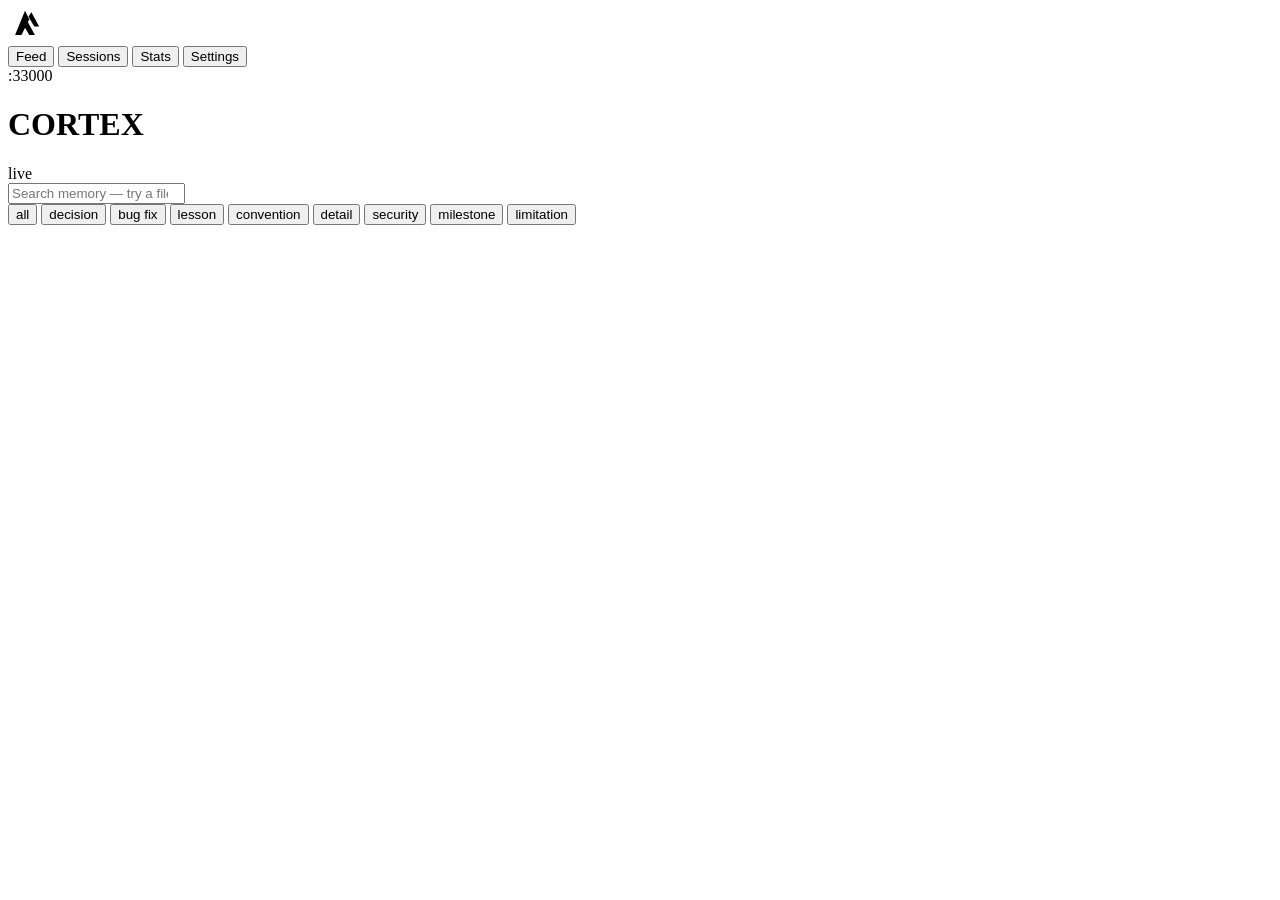
==== danzaboss/cortex/ui/static/index.html @ 1d63582b "feat(cortex): C2 web dashboard on port 33000 — ADUSON identity, live SSE feed - ui/server.py: stdlib" ====
<!DOCTYPE html>
<html lang="en">
<head>
<meta charset="utf-8">
<meta name="viewport" content="width=device-width, initial-scale=1">
<title>CORTEX — DANZA OS memory</title>
<link rel="icon" href="data:image/svg+xml,%3Csvg xmlns='http://www.w3.org/2000/svg' viewBox='0 0 48 48'%3E%3Cpolygon points='24,4 30,16 19,38 10,38' fill='%23c8102e'/%3E%3Cpolygon points='27,18 38,38 30,38 23,26' fill='%23c8102e'/%3E%3Cpolygon points='33,6 44,26 37,26 29,12' fill='%23e8354f'/%3E%3C/svg%3E">
<link rel="preconnect" href="https://fonts.googleapis.com">
<link rel="preconnect" href="https://fonts.gstatic.com" crossorigin>
<link href="https://fonts.googleapis.com/css2?family=Chakra+Petch:wght@600;700&family=IBM+Plex+Sans:wght@400;500;600&family=IBM+Plex+Mono:wght@400;500&display=swap" rel="stylesheet">
<link rel="stylesheet" href="/static/app.css">
</head>
<body>
<aside class="rail">
  <div class="mark" id="mark" title="CORTEX">
    <svg viewBox="0 0 48 48" width="34" height="34" aria-hidden="true">
      <polygon points="24,4 30,16 19,38 10,38" fill="var(--crimson)"/>
      <polygon points="27,18 38,38 30,38 23,26" fill="var(--crimson)"/>
      <polygon points="33,6 44,26 37,26 29,12" fill="var(--ember)"/>
    </svg>
  </div>
  <nav>
    <button class="nav-btn active" data-view="feed">Feed</button>
    <button class="nav-btn" data-view="sessions">Sessions</button>
    <button class="nav-btn" data-view="stats">Stats</button>
    <button class="nav-btn" data-view="settings">Settings</button>
  </nav>
  <div class="rail-foot mono">:33000</div>
</aside>

<main class="stage">
  <header class="topbar">
    <h1 class="wordmark">CORTEX</h1>
    <span class="project mono" id="project-name"></span>
    <div class="live" id="live-dot" title="live — updates as observations land">
      <span class="live-tri"></span><span class="live-label">live</span>
    </div>
    <input id="search" class="search" type="search"
           placeholder="Search memory — try a file, concept, or decision"
           autocomplete="off">
  </header>

  <!-- FEED -->
  <section class="view" id="view-feed">
    <div class="filters" id="filters">
      <button class="chip active" data-type="">all</button>
      <button class="chip" data-type="decision">decision</button>
      <button class="chip" data-type="bug_fix">bug fix</button>
      <button class="chip" data-type="lesson">lesson</button>
      <button class="chip" data-type="convention">convention</button>
      <button class="chip" data-type="impl_detail">detail</button>
      <button class="chip" data-type="security">security</button>
      <button class="chip" data-type="milestone">milestone</button>
      <button class="chip" data-type="limitation">limitation</button>
    </div>
    <div class="feed" id="feed"></div>
    <div class="empty" id="feed-empty" hidden>
      <p>No memories yet.</p>
      <p class="dim">Work a session and stop — CORTEX distills what mattered.
      Or write one now: <code>danza cortex observe</code></p>
    </div>
  </section>

  <!-- SESSIONS -->
  <section class="view" id="view-sessions" hidden>
    <table class="sessions-table">
      <thead><tr><th>session</th><th>status</th><th>started</th>
        <th class="num">events</th><th class="num">distilled</th><th>gate</th></tr></thead>
      <tbody id="sessions-body"></tbody>
    </table>
  </section>

  <!-- STATS -->
  <section class="view" id="view-stats" hidden>
    <div class="stat-grid" id="stat-grid"></div>
    <h2 class="section-label">Memory by type</h2>
    <div class="bars" id="type-bars"></div>
    <h2 class="section-label">Memory by importance</h2>
    <div class="bars" id="importance-bars"></div>
  </section>

  <!-- SETTINGS -->
  <section class="view" id="view-settings" hidden>
    <form class="settings-form" id="settings-form">
      <h2 class="section-label">Session-start injection</h2>
      <label>Full observations injected
        <input type="number" name="max_full" min="0" max="50"></label>
      <label>Token ceiling for injected bodies
        <input type="number" name="token_ceiling" min="100" max="20000" step="100"></label>
      <h2 class="section-label">Display</h2>
      <label class="row">Show token economics
        <input type="checkbox" name="show_economics"></label>
      <h2 class="section-label">Server</h2>
      <label>Port (takes effect on restart)
        <input type="number" name="port" min="1024" max="65535"></label>
      <button type="submit" class="save-btn">Save settings</button>
      <span class="save-note mono" id="save-note"></span>
    </form>
    <p class="dim settings-foot">Memory itself is agent-governed — this page never
    edits observations. To re-lock <span class="mono">.claude/</span> writes, delete
    <span class="mono">.danza/runtime/claude-approval</span>.</p>
  </section>

  <!-- DETAIL DRAWER -->
  <aside class="drawer" id="drawer" hidden>
    <button class="drawer-close" id="drawer-close" aria-label="Close detail">×</button>
    <div id="drawer-body"></div>
  </aside>
</main>

<script src="/static/app.js"></script>
</body>
</html>
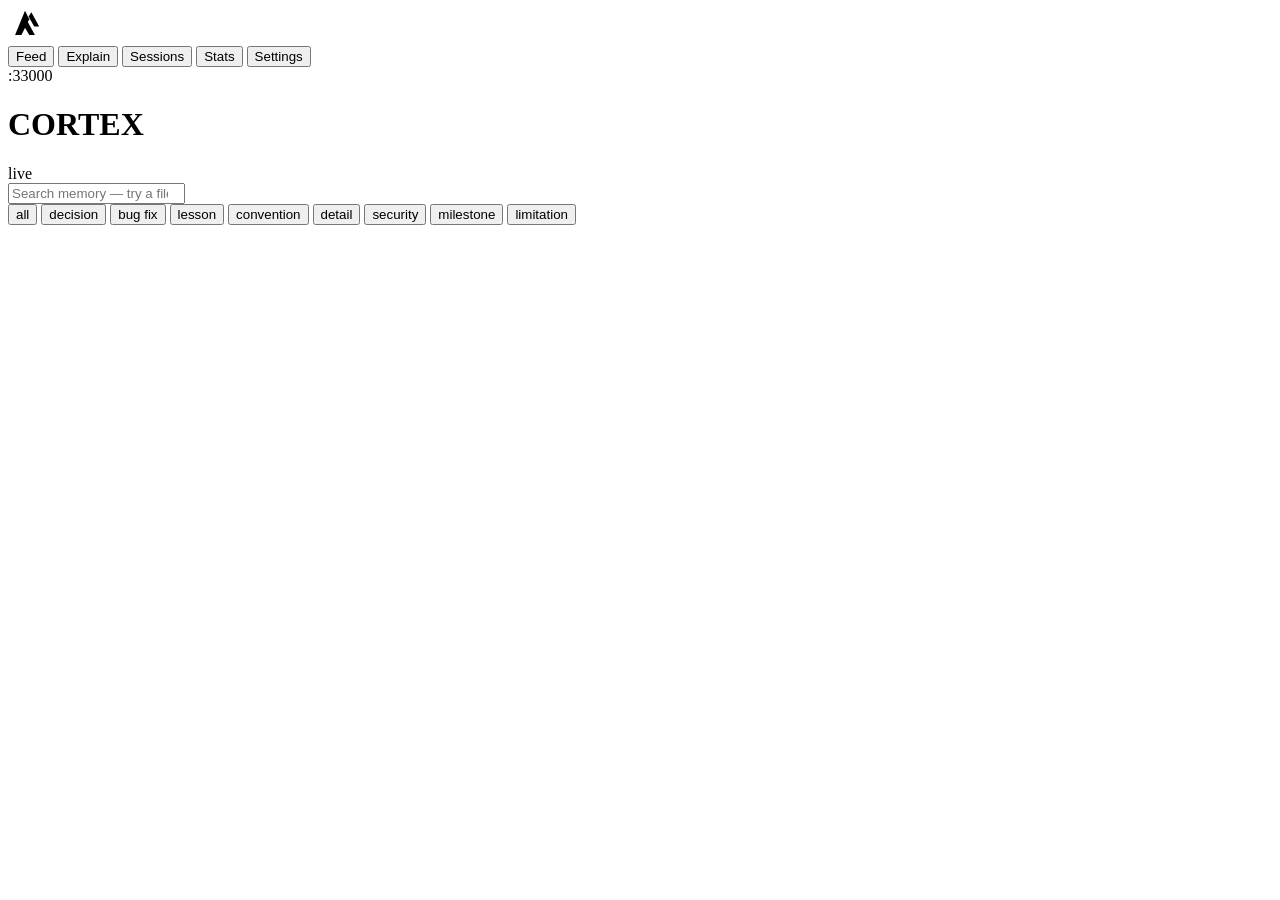
==== commit a125d796: "feat(cortex): C3 retrieval brain — intent, hybrid RRF, assembler, quality gate, compression, explain" ====
--- a/danzaboss/cortex/ui/static/index.html
+++ b/danzaboss/cortex/ui/static/index.html
@@ -21,6 +21,7 @@
   </div>
   <nav>
     <button class="nav-btn active" data-view="feed">Feed</button>
+    <button class="nav-btn" data-view="explain">Explain</button>
     <button class="nav-btn" data-view="sessions">Sessions</button>
     <button class="nav-btn" data-view="stats">Stats</button>
     <button class="nav-btn" data-view="settings">Settings</button>
@@ -58,6 +59,24 @@
       <p>No memories yet.</p>
       <p class="dim">Work a session and stop — CORTEX distills what mattered.
       Or write one now: <code>danza cortex observe</code></p>
+    </div>
+  </section>
+
+  <!-- EXPLAIN PLAYGROUND -->
+  <section class="view" id="view-explain" hidden>
+    <form class="explain-form" id="explain-form">
+      <input id="explain-prompt" class="explain-input" type="text"
+             placeholder="Type a hypothetical prompt — watch the real retrieval pipeline run"
+             autocomplete="off">
+      <label class="explain-budget mono">budget
+        <input id="explain-budget" type="number" value="1500" min="100"
+               max="20000" step="100"></label>
+      <button type="submit" class="save-btn">Run</button>
+    </form>
+    <div class="explain-out" id="explain-out">
+      <p class="dim">The playground runs the actual C3 pipeline: intent detection,
+      per-signal rankings, RRF fusion, anti-relevance kills, budget assembly and
+      the quality gate — nothing is simulated.</p>
     </div>
   </section>
 
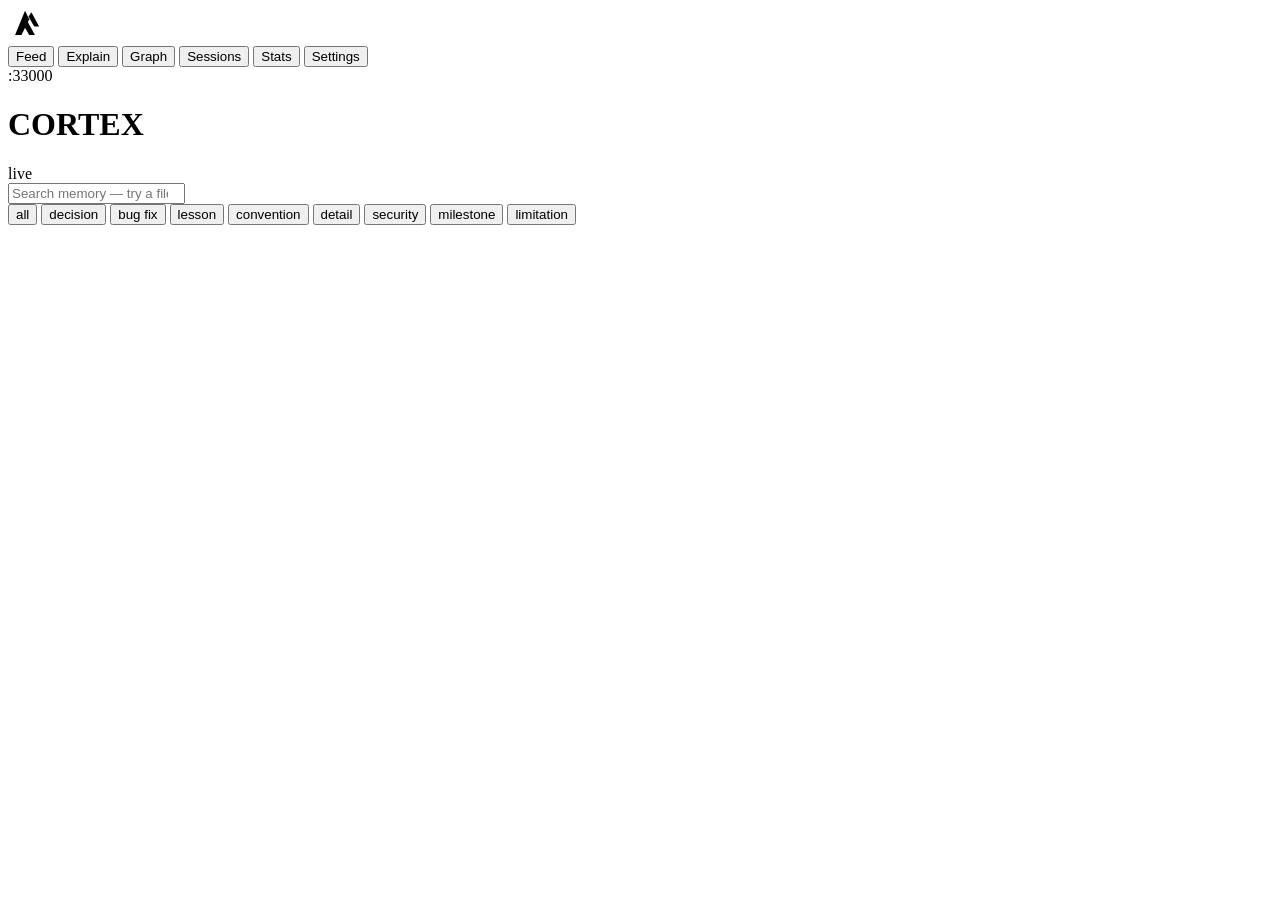
==== commit a59fa246: "feat(cortex): graph explorer view — SVG force layout with impact mode Co-Authored-By: Claude Fable 5" ====
--- a/danzaboss/cortex/ui/static/index.html
+++ b/danzaboss/cortex/ui/static/index.html
@@ -22,6 +22,7 @@
   <nav>
     <button class="nav-btn active" data-view="feed">Feed</button>
     <button class="nav-btn" data-view="explain">Explain</button>
+    <button class="nav-btn" data-view="graph">Graph</button>
     <button class="nav-btn" data-view="sessions">Sessions</button>
     <button class="nav-btn" data-view="stats">Stats</button>
     <button class="nav-btn" data-view="settings">Settings</button>
@@ -80,6 +81,26 @@
     </div>
   </section>
 
+  <!-- GRAPH EXPLORER -->
+  <section class="view" id="view-graph" hidden>
+    <form class="explain-form" id="graph-form">
+      <input id="graph-node" class="explain-input" type="text"
+             placeholder="Find a node — file, module, symbol, commit…"
+             autocomplete="off">
+      <label class="explain-budget mono">depth
+        <input id="graph-depth" type="number" value="2" min="1" max="6"></label>
+      <div class="mode-toggle" role="group" aria-label="Graph mode">
+        <button type="button" class="mode-btn active" data-gmode="neighborhood">neighbors</button>
+        <button type="button" class="mode-btn" data-gmode="impact">impact</button>
+      </div>
+      <button type="submit" class="save-btn">Explore</button>
+    </form>
+    <div class="graph-matches" id="graph-matches"></div>
+    <div class="graph-meta mono dim" id="graph-meta"></div>
+    <svg id="graph-svg" width="100%" height="640"
+         preserveAspectRatio="xMidYMid meet"></svg>
+  </section>
+
   <!-- SESSIONS -->
   <section class="view" id="view-sessions" hidden>
     <table class="sessions-table">
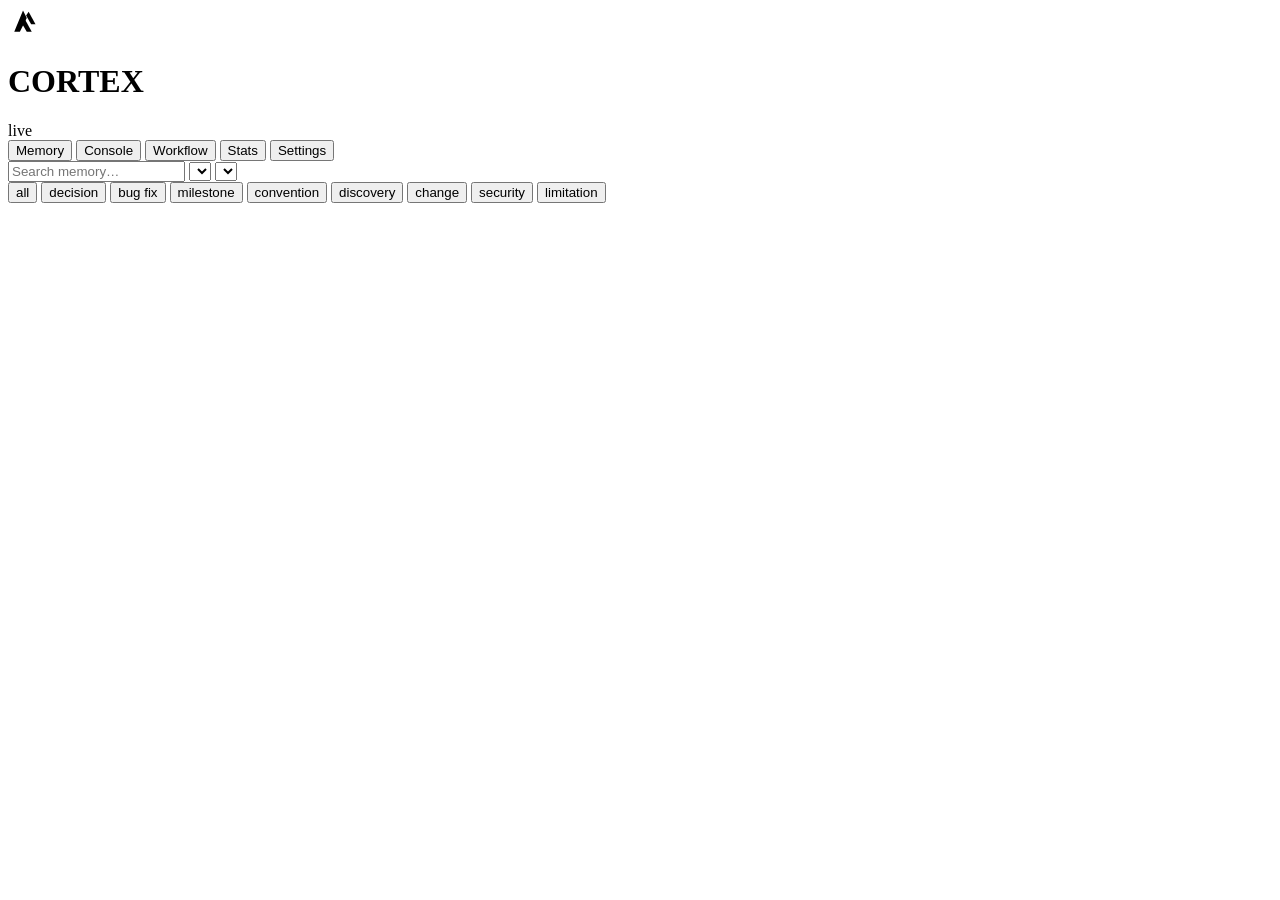
==== commit 2686d6dd: "feat(cortex): C4.5 UI redesign — memory-first feed, console view, n8n-style workflow map Claude-mem-" ====
--- a/danzaboss/cortex/ui/static/index.html
+++ b/danzaboss/cortex/ui/static/index.html
@@ -11,103 +11,116 @@
 <link rel="stylesheet" href="/static/app.css">
 </head>
 <body>
-<aside class="rail">
-  <div class="mark" id="mark" title="CORTEX">
-    <svg viewBox="0 0 48 48" width="34" height="34" aria-hidden="true">
-      <polygon points="24,4 30,16 19,38 10,38" fill="var(--crimson)"/>
-      <polygon points="27,18 38,38 30,38 23,26" fill="var(--crimson)"/>
-      <polygon points="33,6 44,26 37,26 29,12" fill="var(--ember)"/>
-    </svg>
+
+<!-- TOP BAR — the only chrome. Memory first; extras live in Console. -->
+<header class="topbar">
+  <div class="brand">
+    <div class="mark" id="mark" title="CORTEX">
+      <svg viewBox="0 0 48 48" width="30" height="30" aria-hidden="true">
+        <polygon points="24,4 30,16 19,38 10,38" fill="var(--crimson)"/>
+        <polygon points="27,18 38,38 30,38 23,26" fill="var(--crimson)"/>
+        <polygon points="33,6 44,26 37,26 29,12" fill="var(--ember)"/>
+      </svg>
+    </div>
+    <h1 class="wordmark">CORTEX</h1>
+    <div class="live" id="live-dot" title="live — updates as memory lands">
+      <span class="live-tri"></span><span class="live-label">live</span>
+    </div>
   </div>
-  <nav>
-    <button class="nav-btn active" data-view="feed">Feed</button>
-    <button class="nav-btn" data-view="explain">Explain</button>
-    <button class="nav-btn" data-view="graph">Graph</button>
-    <button class="nav-btn" data-view="sessions">Sessions</button>
-    <button class="nav-btn" data-view="stats">Stats</button>
-    <button class="nav-btn" data-view="settings">Settings</button>
+
+  <nav class="tabs" aria-label="Views">
+    <button class="tab active" data-view="feed">Memory</button>
+    <button class="tab" data-view="console">Console</button>
+    <button class="tab" data-view="workflow">Workflow</button>
+    <button class="tab" data-view="stats">Stats</button>
+    <button class="tab" data-view="settings">Settings</button>
   </nav>
-  <div class="rail-foot mono">:33000</div>
-</aside>
+
+  <div class="topbar-right">
+    <input id="search" class="search" type="search"
+           placeholder="Search memory…" autocomplete="off">
+    <select id="project-select" class="select mono" title="Project / repo"></select>
+    <select id="env-select" class="select mono" title="AI model / orchestrator"></select>
+  </div>
+</header>
 
 <main class="stage">
-  <header class="topbar">
-    <h1 class="wordmark">CORTEX</h1>
-    <span class="project mono" id="project-name"></span>
-    <div class="live" id="live-dot" title="live — updates as observations land">
-      <span class="live-tri"></span><span class="live-label">live</span>
-    </div>
-    <input id="search" class="search" type="search"
-           placeholder="Search memory — try a file, concept, or decision"
-           autocomplete="off">
-  </header>
 
-  <!-- FEED -->
+  <!-- MEMORY — the default screen. What does DANZABOSS remember? -->
   <section class="view" id="view-feed">
-    <div class="filters" id="filters">
-      <button class="chip active" data-type="">all</button>
-      <button class="chip" data-type="decision">decision</button>
-      <button class="chip" data-type="bug_fix">bug fix</button>
-      <button class="chip" data-type="lesson">lesson</button>
-      <button class="chip" data-type="convention">convention</button>
-      <button class="chip" data-type="impl_detail">detail</button>
-      <button class="chip" data-type="security">security</button>
-      <button class="chip" data-type="milestone">milestone</button>
-      <button class="chip" data-type="limitation">limitation</button>
-    </div>
-    <div class="feed" id="feed"></div>
-    <div class="empty" id="feed-empty" hidden>
-      <p>No memories yet.</p>
-      <p class="dim">Work a session and stop — CORTEX distills what mattered.
-      Or write one now: <code>danza cortex observe</code></p>
+    <div class="column">
+      <div class="filters" id="filters">
+        <button class="chip active" data-type="">all</button>
+        <button class="chip" data-type="decision">decision</button>
+        <button class="chip" data-type="bug_fix">bug fix</button>
+        <button class="chip" data-type="milestone">milestone</button>
+        <button class="chip" data-type="convention">convention</button>
+        <button class="chip" data-type="lesson">discovery</button>
+        <button class="chip" data-type="impl_detail">change</button>
+        <button class="chip" data-type="security">security</button>
+        <button class="chip" data-type="limitation">limitation</button>
+      </div>
+      <div class="feed" id="feed"></div>
+      <div class="empty" id="feed-empty" hidden>
+        <p>No memories yet.</p>
+        <p class="dim">Work a session and stop — CORTEX distills what mattered.
+        Or write one now: <code>danza cortex observe</code></p>
+      </div>
     </div>
   </section>
 
-  <!-- EXPLAIN PLAYGROUND -->
-  <section class="view" id="view-explain" hidden>
-    <form class="explain-form" id="explain-form">
-      <input id="explain-prompt" class="explain-input" type="text"
-             placeholder="Type a hypothetical prompt — watch the real retrieval pipeline run"
-             autocomplete="off">
-      <label class="explain-budget mono">budget
-        <input id="explain-budget" type="number" value="1500" min="100"
-               max="20000" step="100"></label>
-      <button type="submit" class="save-btn">Run</button>
-    </form>
-    <div class="explain-out" id="explain-out">
-      <p class="dim">The playground runs the actual C3 pipeline: intent detection,
-      per-signal rankings, RRF fusion, anti-relevance kills, budget assembly and
-      the quality gate — nothing is simulated.</p>
+  <!-- CONSOLE — raw telemetry + the extras. Never mixed into the feed. -->
+  <section class="view" id="view-console" hidden>
+    <div class="subtabs" id="console-subtabs">
+      <button class="chip active" data-panel="events">events</button>
+      <button class="chip" data-panel="retrieval">retrieval trace</button>
+      <button class="chip" data-panel="sessions">sessions</button>
+    </div>
+
+    <div class="console-panel" id="panel-events">
+      <div class="console-log mono" id="console-log"></div>
+    </div>
+
+    <div class="console-panel" id="panel-retrieval" hidden>
+      <form class="explain-form" id="explain-form">
+        <input id="explain-prompt" class="explain-input" type="text"
+               placeholder="Type a hypothetical prompt — watch the real retrieval pipeline run"
+               autocomplete="off">
+        <label class="explain-budget mono">budget
+          <input id="explain-budget" type="number" value="1500" min="100"
+                 max="20000" step="100"></label>
+        <button type="submit" class="save-btn">Run</button>
+      </form>
+      <div class="explain-out" id="explain-out">
+        <p class="dim">Runs the actual retrieval pipeline: intent detection,
+        per-signal rankings, RRF fusion, anti-relevance kills, budget assembly
+        and the quality gate — nothing is simulated.</p>
+      </div>
+    </div>
+
+    <div class="console-panel" id="panel-sessions" hidden>
+      <table class="sessions-table">
+        <thead><tr><th>session</th><th>status</th><th>started</th>
+          <th class="num">events</th><th class="num">distilled</th><th>gate</th></tr></thead>
+        <tbody id="sessions-body"></tbody>
+      </table>
     </div>
   </section>
 
-  <!-- GRAPH EXPLORER -->
-  <section class="view" id="view-graph" hidden>
-    <form class="explain-form" id="graph-form">
-      <input id="graph-node" class="explain-input" type="text"
-             placeholder="Find a node — file, module, symbol, commit…"
-             autocomplete="off">
-      <label class="explain-budget mono">depth
-        <input id="graph-depth" type="number" value="2" min="1" max="6"></label>
-      <div class="mode-toggle" role="group" aria-label="Graph mode">
-        <button type="button" class="mode-btn active" data-gmode="neighborhood">neighbors</button>
-        <button type="button" class="mode-btn" data-gmode="impact">impact</button>
-      </div>
-      <button type="submit" class="save-btn">Explore</button>
-    </form>
-    <div class="graph-matches" id="graph-matches"></div>
-    <div class="graph-meta mono dim" id="graph-meta"></div>
-    <svg id="graph-svg" width="100%" height="640"
-         preserveAspectRatio="xMidYMid meet"></svg>
-  </section>
-
-  <!-- SESSIONS -->
-  <section class="view" id="view-sessions" hidden>
-    <table class="sessions-table">
-      <thead><tr><th>session</th><th>status</th><th>started</th>
-        <th class="num">events</th><th class="num">distilled</th><th>gate</th></tr></thead>
-      <tbody id="sessions-body"></tbody>
-    </table>
+  <!-- WORKFLOW — big blocks, not raw files. What is the system actually doing? -->
+  <section class="view" id="view-workflow" hidden>
+    <div class="workflow-bar">
+      <span class="dim" id="workflow-meta">subsystem blocks from the knowledge graph
+        — scroll to zoom, drag to pan, click a block for its files</span>
+      <button type="button" class="chip" id="workflow-reset">reset view</button>
+    </div>
+    <div class="workflow-wrap">
+      <svg id="workflow-svg" width="100%" height="620"></svg>
+      <aside class="node-panel" id="node-panel" hidden>
+        <button class="drawer-close" id="node-panel-close" aria-label="Close">×</button>
+        <div id="node-panel-body"></div>
+      </aside>
+    </div>
   </section>
 
   <!-- STATS -->
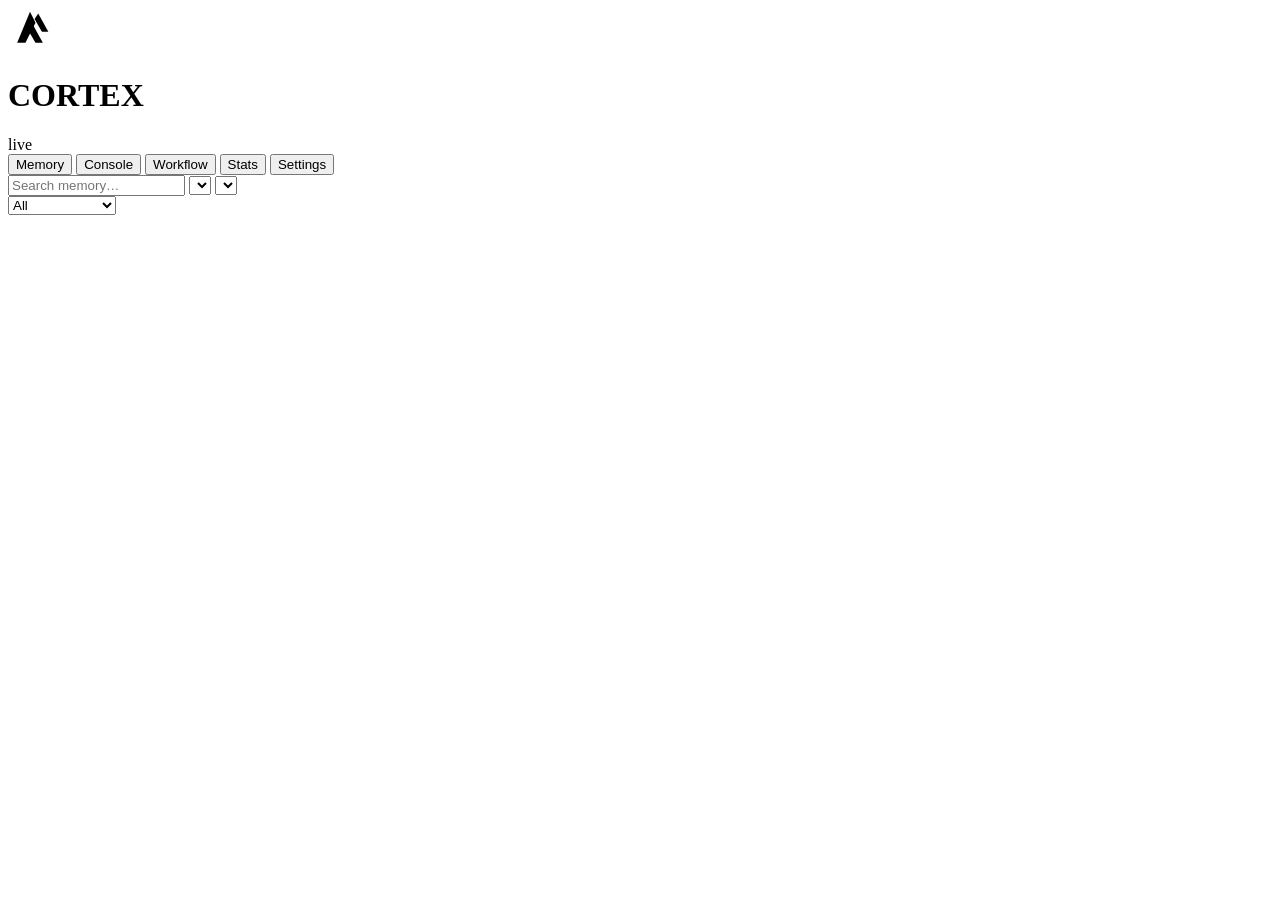
==== commit a37aef0d: "feat(cortex): C4.5 UI polish — recovered last-session work + new background Stranded uncommitted cha" ====
--- a/danzaboss/cortex/ui/static/index.html
+++ b/danzaboss/cortex/ui/static/index.html
@@ -3,7 +3,7 @@
 <head>
 <meta charset="utf-8">
 <meta name="viewport" content="width=device-width, initial-scale=1">
-<title>CORTEX — DANZA OS memory</title>
+<title>CORTEX — DANZA-OS memory</title>
 <link rel="icon" href="data:image/svg+xml,%3Csvg xmlns='http://www.w3.org/2000/svg' viewBox='0 0 48 48'%3E%3Cpolygon points='24,4 30,16 19,38 10,38' fill='%23c8102e'/%3E%3Cpolygon points='27,18 38,38 30,38 23,26' fill='%23c8102e'/%3E%3Cpolygon points='33,6 44,26 37,26 29,12' fill='%23e8354f'/%3E%3C/svg%3E">
 <link rel="preconnect" href="https://fonts.googleapis.com">
 <link rel="preconnect" href="https://fonts.gstatic.com" crossorigin>
@@ -16,7 +16,8 @@
 <header class="topbar">
   <div class="brand">
     <div class="mark" id="mark" title="CORTEX">
-      <svg viewBox="0 0 48 48" width="30" height="30" aria-hidden="true">
+      <!-- placeholder mark — swaps to the real ADUSON logo (/static/logo.svg|png) when provided -->
+      <svg viewBox="0 0 48 48" width="44" height="44" aria-hidden="true">
         <polygon points="24,4 30,16 19,38 10,38" fill="var(--crimson)"/>
         <polygon points="27,18 38,38 30,38 23,26" fill="var(--crimson)"/>
         <polygon points="33,6 44,26 37,26 29,12" fill="var(--ember)"/>
@@ -49,16 +50,22 @@
   <!-- MEMORY — the default screen. What does DANZABOSS remember? -->
   <section class="view" id="view-feed">
     <div class="column">
-      <div class="filters" id="filters">
-        <button class="chip active" data-type="">all</button>
-        <button class="chip" data-type="decision">decision</button>
-        <button class="chip" data-type="bug_fix">bug fix</button>
-        <button class="chip" data-type="milestone">milestone</button>
-        <button class="chip" data-type="convention">convention</button>
-        <button class="chip" data-type="lesson">discovery</button>
-        <button class="chip" data-type="impl_detail">change</button>
-        <button class="chip" data-type="security">security</button>
-        <button class="chip" data-type="limitation">limitation</button>
+      <div class="filters">
+        <select id="type-filter" class="select mono" title="Filter by memory type">
+          <option value="" selected>All</option>
+          <option value="decision">Decisions</option>
+          <option value="bug_fix">Bug Fixes</option>
+          <option value="milestone">Milestones</option>
+          <option value="convention">Conventions</option>
+          <option value="lesson">Discoveries</option>
+          <option value="root_cause">Root Causes</option>
+          <option value="impl_detail">Changes</option>
+          <option value="security">Security</option>
+          <option value="limitation">Limitations</option>
+          <option value="perf">Performance</option>
+          <option value="dependency">Dependencies</option>
+          <option value="api">APIs</option>
+        </select>
       </div>
       <div class="feed" id="feed"></div>
       <div class="empty" id="feed-empty" hidden>
